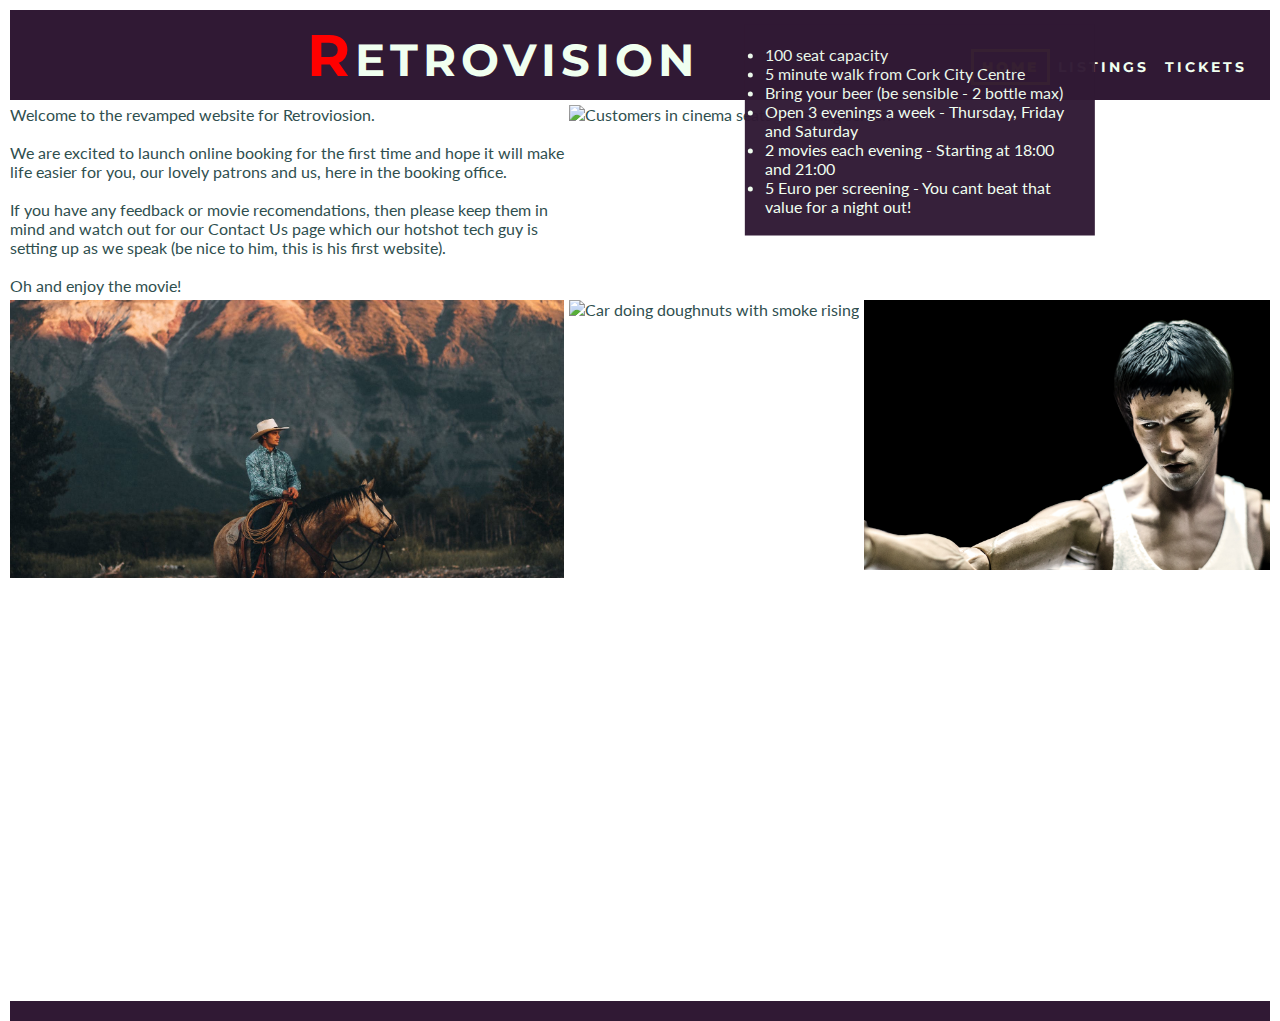
==== index.html @ 84e229a4 "Add images to Tickets page. Update buttom styling on Tickets page. Add text on welcome grid item for" ====
<!DOCTYPE html>
<html lang="en">

<head>
    <meta charset="UTF-8" />
    <meta http-equiv="X-UA-Compatible" content="IE=edge">
    <meta name="viewport" content="width=device-width, initial-scale=1.0" />
    <meta name="description"
        content="Cosy cinema for fans of retro movies. Based in Douglas Street, Cork City, Ireland">
    <meta name="keywords"
        content="cinema, screen, venue, movie, film, retro, classic, action, western, martial arts, cork city, ireland ">
    <link href="https://fonts.googleapis.com/css2?family=Montserrat&display=swap" rel="stylesheet" />
    <link rel="stylesheet" href="assets/css/style.css">
    <title>Home</title>
</head>

<body>
    <div class="index-grid-container">

        <header class="top-bar-grid-item">
            <div>
                <i class="fa-solid fa-film"></i>
            </div>
            <div>
                <h4>RetroVision</h4>
            </div>
            <div>
                <nav>
                    <ul class="nav-list">
                        <li>
                            <a class="active" href="index.html">Home</a>
                        </li>
                        <li>
                            <a href="listings.html">Listings</a>
                        </li>
                        <li>
                            <a href="tickets.html">Tickets</a>
                        </li>
                    </ul>
                </nav>
            </div>
        </header>

        <div class="welcome-grid-item">
            <p>Welcome to the revamped website for Retroviosion.</p>
            <br>
            <p>We are excited to launch online booking for the first time and hope it will make life easier for you,
                our lovely patrons and us, here in the booking office.</p>
            <br>
            <p> If you have any feedback or movie recomendations, then please keep them in mind and watch out for
                our Contact Us page which our hotshot tech guy is setting up as we speak (be nice to him, this is
                his first website).</p>
            <br>
            <p>Oh and enjoy the movie! </p>
        </div>




        <div class="venue-grid-item">
            <div class="index-venue-text">
                <img src="assets/images/pexels-tima-miroshnichenko-7991158.jpg"
                alt="Customers in cinema seats watching screen">
                <div class="index-venue-text-text">
                    <ul>
                        <li>100 seat capacity</li>
                        <li>5 minute walk from Cork City Centre</li>
                        <li>Bring your beer (be sensible - 2 bottle max) </li>
                        <li>Open 3 evenings a week - Thursday, Friday and Saturday</li>
                        <li>2 movies each evening - Starting at 18:00 and 21:00</li>
                        <li>5 Euro per screening - You cant beat that value for a night out!</li>
                    </ul>
                </div>
            </div>
        </div>






        <div class="western-grid-item">
            <img src="assets/images/western.jpeg" alt="Cowboy on a horse">
        </div>

        <div class="action-grid-item">
            <img src="assets/images/action.jpg" alt="Car doing doughnuts with smoke rising">
        </div>

        <div class="martial-art-grid-item">
            <img src="assets/images/martial-art.jpg" alt="Martial artist poised, ready to strike">
        </div>

        <footer class="bottom-bar-grid-item">
            <ul class="soc-media-links">
                <li>
                    <a href="https://www.facebook.com/" target="_blank" rel="noopener"
                        aria-label="Visit our Facebook page (opens in a new tab)"><i
                            class="fa-brands fa-facebook soc-media-links"></i></a>
                </li>
                <li>
                    <a href="https://www.twitter.com/" target="_blank" rel="noopener"
                        aria-label="Visit our Twitter page (opens in a new tab)"><i
                            class="fa-brands fa-twitter soc-media-links"></i></a>
                </li>
                <li>
                    <a href="https://www.youtube.com/" target="_blank" rel="noopener"
                        aria-label="Visit our Youtube page (opens in a new tab)"><i
                            class="fa-brands fa-youtube soc-media-links"></i></a>
                </li>
                <li>
                    <a href="https://www.instagram.com/" target="_blank" rel="noopener"
                        aria-label="Visit our Instagram page (opens in a new tab)"><i
                            class="fa-brands fa-instagram soc-media-links"></i></a>
                </li>
            </ul>
        </footer>
    </div>

    <!-- font awesome script -->
    <script src="https://kit.fontawesome.com/9d9c64c030.js" crossorigin="anonymous"></script>
</body>

</html>
---- assets/css/style.css ----
@import url('https://fonts.googleapis.com/css2?family=Lato:wght@300&family=Oswald&display=swap');

/* include margin and padding in overall size */

* {
  margin: 0px;
  padding: 0px;
  box-sizing: border-box;
}

body {
  font-family: lato, sans-serif;
  /*font-weight: 300;*/
  color: darkslategray;
}

/* grid set up with 4 rows and 3 columns*/

.index-grid-container {
  display: grid;
  grid-template-columns: auto;
  /*grid-template-rows: 10vh 55vh 25vh 10vh; */
  grid-template-rows: auto;
  grid-template-areas:
    'header header header'
    'main-left main-right main-right'
    'western action martial'
    'footer footer footer';
  /*background-color: goldenrod;*/
  gap: 5px;
  padding: 10px;
  /*height: 100vh;*/
}

/* logo, heading and nav bar */

.top-bar-grid-item {
  display: flex;
  grid-area: header;
  justify-content: space-between;
  padding-left: 25px;
  padding-right: 15px;
  padding-top: 10px;
  padding-bottom: 10px;
  align-items: center;
  color: #F0FFF0;
  text-transform: uppercase;
  letter-spacing: 5px;
  font-size: 45px;
  background-color: #301934;
  font-family: "Montserrat", sans-serif;
  height: 10vh;
}

.top-bar-grid-item i {
  font-size: 60px;
}

h4:first-letter {
  color: red;
  font-size: 1.3em;
  font-weight: bold;
}

nav {
  display: flex;
  justify-content: center;
  align-items: center;
  font-family: "Montserrat", sans-serif;
}

.nav-list {
  display: flex;
  justify-content: center;
  /*width: 25%;*/
}

.nav-list li {
  list-style: none;
  flex: 0 0 auto;
}

.nav-list a {
  color: #F0FFF0;
  text-decoration: none;
  letter-spacing: 3px;
  font-weight: bold;
  font-size: 14px;
  padding: 6px 8px;
}

.nav-list a:hover:not(.active) {
  background-color: #F0FFF0;
  color: #301934;
}

.nav-list li a.active {
  font-weight: 900;
  color: rgb(250, 250, 6);
  border-style: solid;
}



/* Index Main Area */

.welcome-grid-item {
  grid-area: main-left;
  align-items: center;
  width: 100%;
  height: auto;
}






.venue-grid-item {
  grid-area: main-right;
  align-items: center;
  width: 100%;
  height: auto;
}

.venue-grid-item img {
  object-fit: cover;
  width: 100%;
  height: auto;
}





.index-venue-text {
  position: relative;
}

.index-venue-text-text {
/*https://www.w3schools.com/howto/howto_css_image_text.asp*/

  position: absolute;
  top: 50%;
  left: 50%;
  transform: translate(-50%, -50%);


  display: table;
  margin: 15px auto 0px auto;
  padding: 20px;
  background-color: #301934;
  color: #F0FFF0;
  opacity: .97;
}









.western-grid-item {
  grid-area: western;
  align-items: center;
  width: 100%;
  height: auto;
}

.western-grid-item img {
  object-fit: cover;
  width: 100%;
  height: auto;
  max-height: 40%;
}

.action-grid-item {
  grid-area: action;
  align-items: center;
  width: 100%;
  height: auto;
}

.action-grid-item>img {
  object-fit: cover;
  width: 100%;
  height: auto;
  max-height: 40%;
}

.martial-art-grid-item {
  grid-area: martial;
  align-items: center;
  width: 100%;
  height: auto;
}

.martial-art-grid-item>img {
  object-fit: cover;
  width: 100%;
  height: auto;
  max-height: 40%;
}







/* listings grid items */

.listings-grid-container {
  display: grid;
  grid-template-columns: auto;
  /*grid-template-rows: 15vh 15vh 60vh 10vh;*/
  grid-template-rows: auto;
  grid-template-areas:
    'header header header'
    'western-title action-title martial-arts-title'
    'western action martial'
    'footer footer footer';
  background-color: #F0FFF0;
  gap: 3px;
  padding: 10px;
  /*height: 100vh;*/
}

.title-western {
  grid-area: western-title;
  font-size: 35px;
  display: flex;
  align-items: center;
  justify-content: center;
  padding-top: 35px;
  padding-bottom: 5px;
  color: black;
}

.title-western p {
  padding-right: 10px;
  padding-left: 10px;
  color: red;
}

.title-western i {
  font-size: 50px;

}

.title-action {
  grid-area: action-title;
  font-size: 35px;
  display: flex;
  align-items: center;
  justify-content: center;
  padding-top: 35px;
  padding-bottom: 5px;
  color: black;
}

.title-action p {
  padding-right: 10px;
  padding-left: 10px;
  color: red;
}

.title-action i {
  font-size: 50px;
}


.title-martial-arts {
  grid-area: martial-arts-title;
  font-size: 35px;
  display: flex;
  align-items: center;
  justify-content: center;
  padding-top: 35px;
  padding-bottom: 5px;
  color: black;
}

.title-martial-arts p {
  padding-right: 10px;
  padding-left: 10px;
  color: red;
}

.title-martial-arts i {
  font-size: 50px;
}



.listings-text {
  /*https://www.w3docs.com/snippets/css/how-to-add-a-background-color-for-the-text-width-instead-of-the-entire-element-width.html*/

  display: table;
  margin: 15px auto 0px auto;
  padding: 20px;
  background-color: #301934;
  color: #F0FFF0;
  opacity: .97;
}

.listings-western-grid-item {
  grid-area: western;
  align-items: center;
  height: 100%;
  width: auto;
  background-image: url('../images/listings-western-small.jpg');
  background-position: center;
  font-size: 25px;
  padding-bottom: 40px;
  padding-top: 40px;
}

.listings-western-grid-item ul {
  list-style-type: none;

  padding: 20px;
}

.listings-western-grid-item a {
  color: #F0FFF0;
}

.listings-action-grid-item {
  grid-area: action;
  align-items: center;
  height: 100%;
  width: auto;
  background-image: url('../images/listings-action-small.jpg');
  background-position: center;
  font-size: 25px;
  padding-bottom: 40px;
  padding-top: 40px;
}

.listings-action-grid-item ul {
  list-style-type: none;

  padding: 20px;

}

.listings-action-grid-item a {
  color: #F0FFF0;
}




.listings-martial-art-grid-item {
  grid-area: martial;
  align-items: center;
  height: 100%;
  width: auto;
  background-image: url('../images/listings-martial-arts-small2.jpg');
  background-position: center;
  font-size: 25px;
  padding-bottom: 40px;
  padding-top: 40px;
}

.listings-martial-art-grid-item ul {
  list-style-type: none;
  padding: 20px;
}

.listings-martial-art-grid-item a {
  color: #F0FFF0;
}








/* tickets grid */

.tickets-grid-container {
  display: grid;
  grid-template-columns: auto;
  grid-template-rows: auto;
  grid-template-areas:
    'header header header'
    'user-info screen screen'
    'footer footer footer';
  background-color: #F0FFF0;
  gap: 5px;
  padding: 10px;
}

.tickets-user-info-grid-item {
  grid-area: user-info;
  align-items: center;
  width: 100%;
  height: auto;
  padding: 20px;
}

form {
  height: 100%;
  font-size: 24px;
  font-weight: bold;
  padding-top: 20px;
}

form label {
  font-size: 24px;
}

input[type=text] {
  width: 100%;
  padding: 12px 20px;
  margin: 8px 0;
  margin-bottom: 25px;
  border: 2px solid #301934;
  border-radius: 4px;
  background-color: #CBC3E3;
  color: #301934;
}

input[type=email] {
  width: 100%;
  padding: 12px 20px;
  margin: 8px 0;
  margin-bottom: 40px;
  border: 2px solid #301934;
  border-radius: 4px;
  background-color: #CBC3E3;
  color: #301934;
}

select {
  width: 100%;
  padding: 12px 20px;
  margin: 8px 0;
  margin-bottom: 25px;
  border: 2px solid #301934;
  border-radius: 4px;
  background-color: #CBC3E3;
  color: #301934;
}

.button {

  width: 100%;
  padding: 12px 20px;
  margin: 8px 0;
  border: 2px solid #301934;
  border-radius: 4px;

  background-color: #301934;
  color: #F0FFF0;
  height: 80px;
  text-align: center;
  text-decoration: none;
  font-size: 40px;
  transition-duration: 0.4s;
  cursor: pointer;
}

.button:hover {
  color: #7FFF00;
}



/* slide show on tickets page 
https://codepen.io/mobify/pen/DRyBoB */

#slider {
  overflow: hidden;
  grid-area: screen;
  width: 100%;
  height: auto;
}

@keyframes slider {
  0% {
    left: 0;
  }

  30% {
    left: 0;
  }

  33% {
    left: -100%;
  }

  63% {
    left: -100%;
  }

  66% {
    left: -200%;
  }

  95% {
    left: -200%;
  }

  100% {
    left: 0;
  }
}

#slider figure {
  width: 300%;
  position: relative;
  animation: 9s slider infinite;
}

#slider figure:hover {
  animation-play-state: paused;
}

#slider figure img {
  width: 33.333333333%;
  height: 100%;
  float: left;
}





/* footer */

.bottom-bar-grid-item {
  display: flex;
  grid-area: footer;
  justify-content: space-around;
  align-items: center;
  font-size: 40px;
  background-color: #301934;
  font-family: "Montserrat", sans-serif;
  letter-spacing: 50px;
  padding-top: 10px;
  padding-bottom: 10px;
}


.soc-media-links {
  display: flex;
  list-style: none;
  color: #F0FFF0;

}

.soc-media-links:hover {
  color: rgb(250, 250, 6);

}
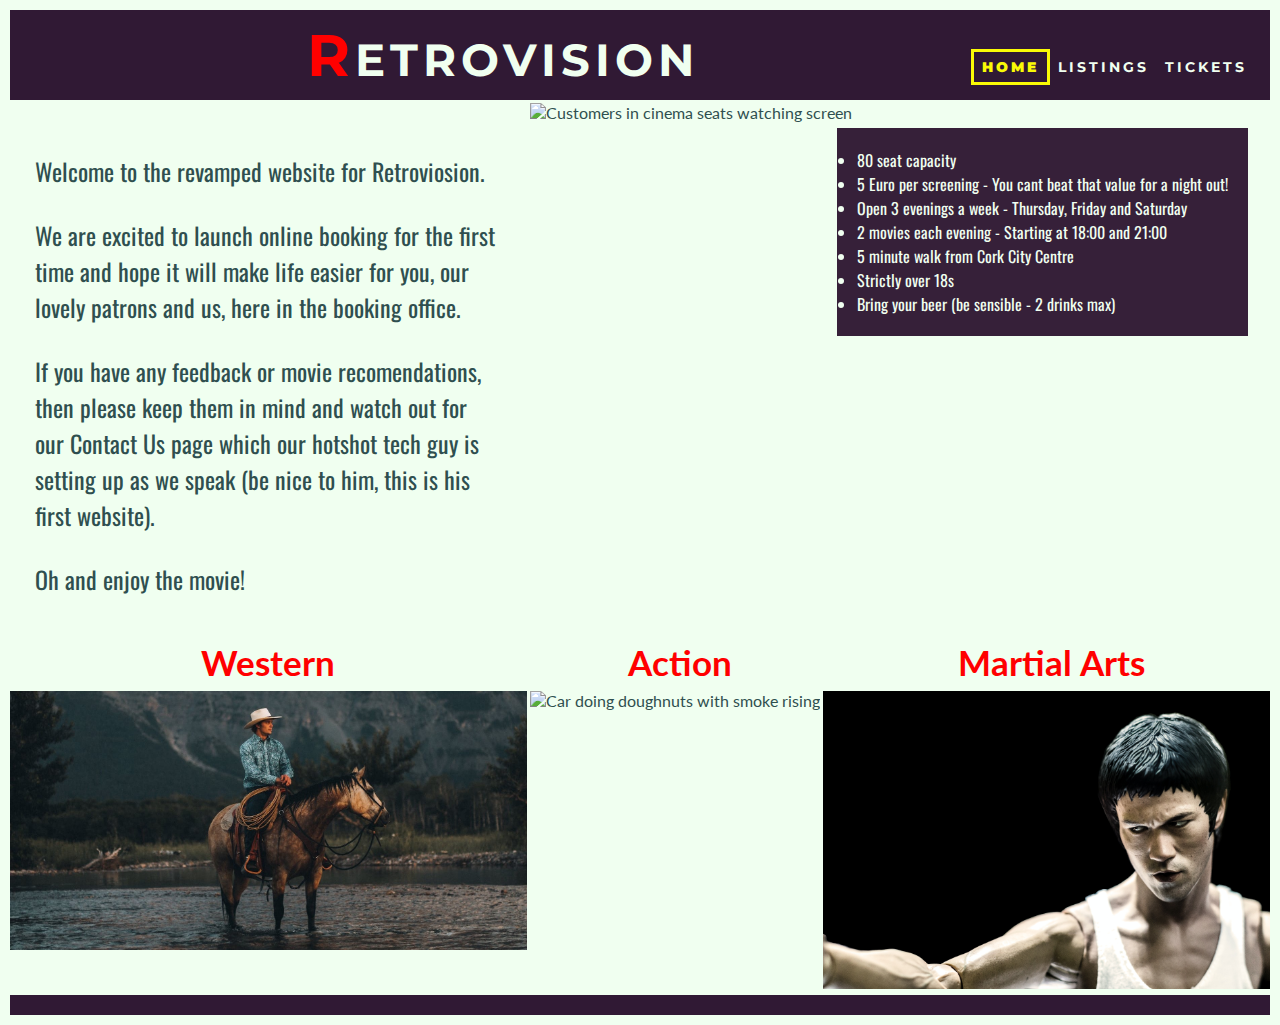
==== commit ca9f9dc7: "Add headings for genres on Index page by creating another grid row. Update and style all text across" ====
--- a/index.html
+++ b/index.html
@@ -12,6 +12,13 @@
     <link href="https://fonts.googleapis.com/css2?family=Montserrat&display=swap" rel="stylesheet" />
     <link rel="stylesheet" href="assets/css/style.css">
     <title>Home</title>
+
+
+    <link rel="preconnect" href="https://fonts.googleapis.com">
+    <link rel="preconnect" href="https://fonts.gstatic.com" crossorigin>
+    <link href="https://fonts.googleapis.com/css2?family=Lato:wght@300&family=Oswald:wght@300&display=swap" rel="stylesheet">
+
+
 </head>
 
 <body>
@@ -42,7 +49,7 @@
         </header>
 
         <div class="welcome-grid-item">
-            <p>Welcome to the revamped website for Retroviosion.</p>
+            <p id="index-first-p">Welcome to the revamped website for Retroviosion.</p>
             <br>
             <p>We are excited to launch online booking for the first time and hope it will make life easier for you,
                 our lovely patrons and us, here in the booking office.</p>
@@ -63,12 +70,13 @@
                 alt="Customers in cinema seats watching screen">
                 <div class="index-venue-text-text">
                     <ul>
-                        <li>100 seat capacity</li>
-                        <li>5 minute walk from Cork City Centre</li>
-                        <li>Bring your beer (be sensible - 2 bottle max) </li>
+                        <li>80 seat capacity</li>
+                        <li>5 Euro per screening - You cant beat that value for a night out!</li>
                         <li>Open 3 evenings a week - Thursday, Friday and Saturday</li>
                         <li>2 movies each evening - Starting at 18:00 and 21:00</li>
-                        <li>5 Euro per screening - You cant beat that value for a night out!</li>
+                        <li>5 minute walk from Cork City Centre</li>
+                        <li>Strictly over 18s</li>
+                        <li>Bring your beer (be sensible - 2 drinks max)</li>
                     </ul>
                 </div>
             </div>
@@ -78,9 +86,28 @@
 
 
 
+        <div class="index-title-western">
+
+            <p><strong>Western</strong></p>
+        </div>
+
+        <div class="index-title-action">
+            <p><strong>Action</strong></p>
+        </div>
+
+        <div class="index-title-martial-arts">
+            <p><strong>Martial Arts</strong></p>
+        </div>
+
+
+
+
+
+
+
 
         <div class="western-grid-item">
-            <img src="assets/images/western.jpeg" alt="Cowboy on a horse">
+            <img src="assets/images/index-western.jpeg" alt="Cowboy on a horse">
         </div>
 
         <div class="action-grid-item">
--- a/assets/css/style.css
+++ b/assets/css/style.css
@@ -24,12 +24,12 @@
   grid-template-areas:
     'header header header'
     'main-left main-right main-right'
+    'western-title action-title martial-arts-title'
     'western action martial'
     'footer footer footer';
-  /*background-color: goldenrod;*/
-  gap: 5px;
+  background-color: #F0FFF0;
+  gap: 3px;
   padding: 10px;
-  /*height: 100vh;*/
 }
 
 /* logo, heading and nav bar */
@@ -72,7 +72,6 @@
 .nav-list {
   display: flex;
   justify-content: center;
-  /*width: 25%;*/
 }
 
 .nav-list li {
@@ -109,12 +108,23 @@
   align-items: center;
   width: 100%;
   height: auto;
-}
-
-
-
-
-
+  min-height: 500px;
+}
+
+.welcome-grid-item p {
+  font-family: 'Lato', sans-serif;
+  font-family: 'Oswald', sans-serif;
+
+  font-size: 24px;
+  padding-left: 25px;
+  padding-right: 25px;
+  padding-top: 9px;
+
+}
+
+#index-first-p {
+  padding-top: 50px;
+}
 
 .venue-grid-item {
   grid-area: main-right;
@@ -127,25 +137,21 @@
   object-fit: cover;
   width: 100%;
   height: auto;
-}
-
-
-
-
+  min-height: 500px
+}
 
 .index-venue-text {
   position: relative;
 }
 
 .index-venue-text-text {
-/*https://www.w3schools.com/howto/howto_css_image_text.asp*/
+  /*https://www.w3schools.com/howto/howto_css_image_text.asp*/
 
   position: absolute;
-  top: 50%;
-  left: 50%;
-  transform: translate(-50%, -50%);
-
-
+  top: 2%;
+  right: 3%;
+  font-family: 'Lato', sans-serif;
+  font-family: 'Oswald', sans-serif;
   display: table;
   margin: 15px auto 0px auto;
   padding: 20px;
@@ -160,20 +166,68 @@
 
 
 
+.index-title-western {
+  grid-area: western-title;
+  font-size: 35px;
+  display: flex;
+  align-items: center;
+  justify-content: center;
+  padding-top: 35px;
+  padding-bottom: 5px;
+  padding-right: 10px;
+  padding-left: 10px;
+  color: red;
+}
+
+.index-title-action {
+  grid-area: action-title;
+  font-size: 35px;
+  display: flex;
+  align-items: center;
+  justify-content: center;
+  padding-top: 35px;
+  padding-bottom: 5px;
+  padding-left: 10px;
+  color: red;
+}
+
+.index-title-martial-arts {
+  grid-area: martial-arts-title;
+  font-size: 35px;
+  display: flex;
+  align-items: center;
+  justify-content: center;
+  padding-top: 35px;
+  padding-bottom: 5px;
+  padding-left: 10px;
+  color: red;
+}
+
+
+
+
+
+
+
+
+
+
 
 
 .western-grid-item {
   grid-area: western;
   align-items: center;
-  width: 100%;
-  height: auto;
+  /*width: 100%;*/
+  height: auto;
+  
 }
 
 .western-grid-item img {
   object-fit: cover;
   width: 100%;
   height: auto;
-  max-height: 40%;
+  
+  
 }
 
 .action-grid-item {
@@ -187,7 +241,8 @@
   object-fit: cover;
   width: 100%;
   height: auto;
-  max-height: 40%;
+  min-height: 200px;
+  
 }
 
 .martial-art-grid-item {
@@ -201,7 +256,7 @@
   object-fit: cover;
   width: 100%;
   height: auto;
-  max-height: 40%;
+  min-height: 200px;
 }
 
 
@@ -393,7 +448,7 @@
     'user-info screen screen'
     'footer footer footer';
   background-color: #F0FFF0;
-  gap: 5px;
+  gap: 3px;
   padding: 10px;
 }
 
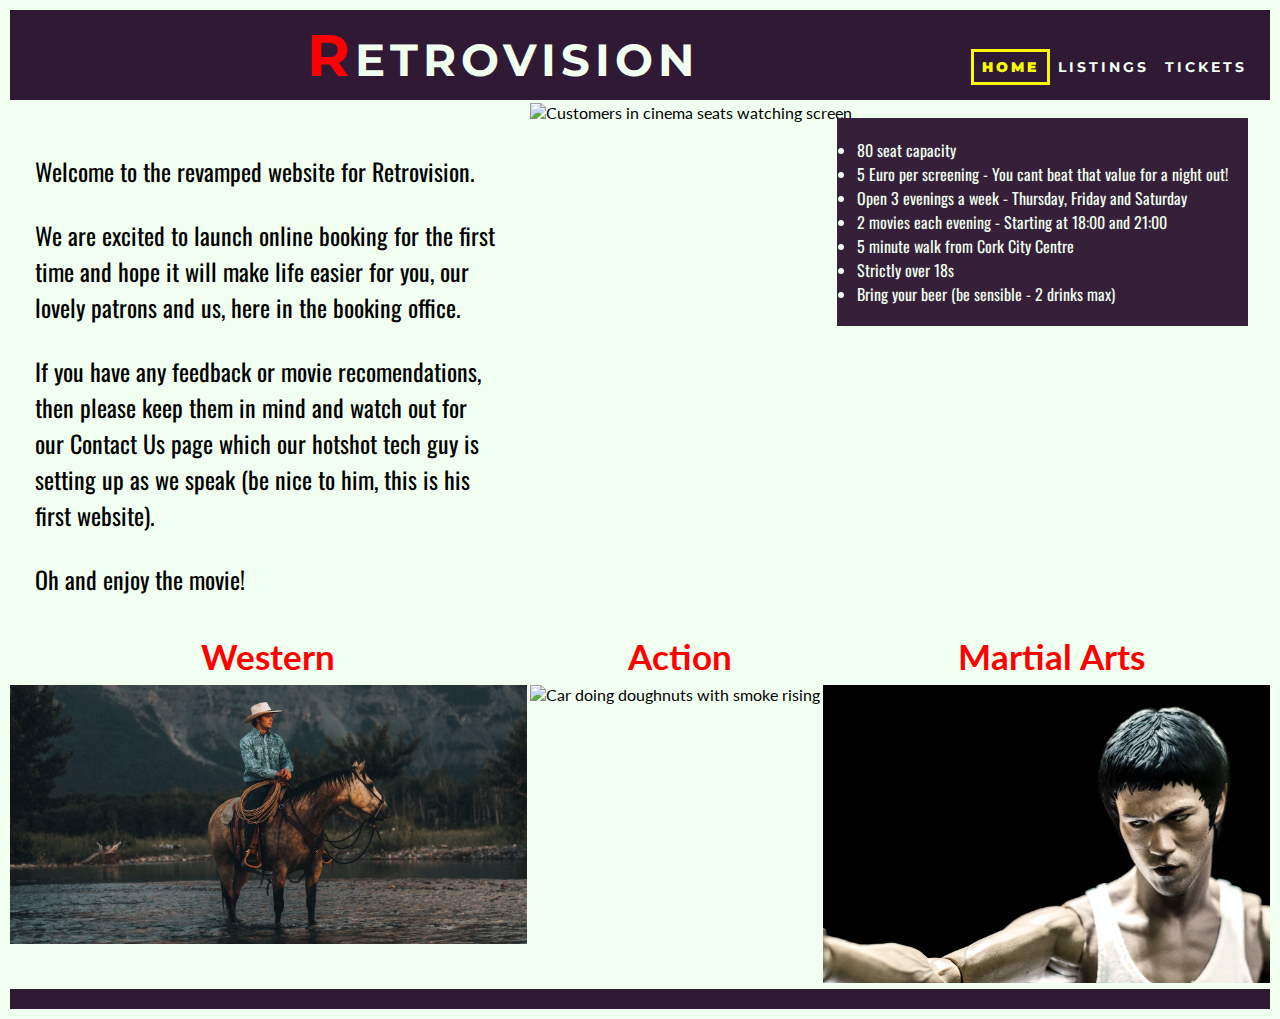
==== commit b510b366: "Add three media queries to allow for smaller screen sizes." ====
--- a/index.html
+++ b/index.html
@@ -49,7 +49,7 @@
         </header>
 
         <div class="welcome-grid-item">
-            <p id="index-first-p">Welcome to the revamped website for Retroviosion.</p>
+            <p id="index-first-p">Welcome to the revamped website for Retrovision.</p>
             <br>
             <p>We are excited to launch online booking for the first time and hope it will make life easier for you,
                 our lovely patrons and us, here in the booking office.</p>
--- a/assets/css/style.css
+++ b/assets/css/style.css
@@ -11,7 +11,7 @@
 body {
   font-family: lato, sans-serif;
   /*font-weight: 300;*/
-  color: darkslategray;
+  background-color: #F0FFF0
 }
 
 /* grid set up with 4 rows and 3 columns*/
@@ -108,7 +108,7 @@
   align-items: center;
   width: 100%;
   height: auto;
-  min-height: 500px;
+  /*min-height: 500px;*/
 }
 
 .welcome-grid-item p {
@@ -137,7 +137,7 @@
   object-fit: cover;
   width: 100%;
   height: auto;
-  min-height: 500px
+  /*min-height: 500px*/
 }
 
 .index-venue-text {
@@ -219,15 +219,15 @@
   align-items: center;
   /*width: 100%;*/
   height: auto;
-  
+
 }
 
 .western-grid-item img {
   object-fit: cover;
   width: 100%;
   height: auto;
-  
-  
+
+
 }
 
 .action-grid-item {
@@ -241,8 +241,8 @@
   object-fit: cover;
   width: 100%;
   height: auto;
-  min-height: 200px;
-  
+  /*min-height: 200px;*/
+
 }
 
 .martial-art-grid-item {
@@ -256,7 +256,7 @@
   object-fit: cover;
   width: 100%;
   height: auto;
-  min-height: 200px;
+  /*min-height: 200px;*/
 }
 
 
@@ -614,4 +614,96 @@
 .soc-media-links:hover {
   color: rgb(250, 250, 6);
 
+}
+
+
+
+
+
+
+
+
+
+
+
+/* media queries */
+
+/* for larger to medium screen sizes from 1200px wide and down */
+@media screen and (max-width:1200px) {
+  .index-grid-container {
+    display: grid;
+    grid-template-columns: auto;
+
+    grid-template-rows: auto;
+    grid-template-areas:
+      'header header'
+      'main-left main-left'
+      'main-right main-right'
+      'western-title action-title'
+      'western action'
+      'martial-arts-title martial-arts-title'
+      'martial martial'
+      'footer footer';
+
+
+    background-color: #F0FFF0;
+    gap: 3px;
+    padding: 10px;
+  }
+}
+
+/* for larger to medium screen sizes from 950px wide and down */
+@media screen and (max-width: 950px) {
+  
+  .index-grid-container {
+    display: grid;
+    grid-template-columns: auto;
+
+    grid-template-rows: auto;
+    grid-template-areas:
+      'header'
+      'main-left'
+      'main-right'
+      'western-title'
+      'western'
+      'action-title'
+      'action'
+      'martial-arts-title'
+      'martial'
+      'footer';
+
+
+    background-color: #F0FFF0;
+    gap: 3px;
+    padding: 10px;
+  }
+}
+
+
+/* for mobile 720px wide and down */
+@media screen and (max-width: 720px) {
+  
+  .index-grid-container {
+    display: grid;
+    grid-template-columns: auto;
+
+    grid-template-rows: auto;
+    grid-template-areas:
+      'header'
+      'main-left'
+      'main-right'
+      'western-title'
+      'western'
+      'action-title'
+      'action'
+      'martial-arts-title'
+      'martial'
+      'footer';
+
+
+    background-color: #F0FFF0;
+    gap: 3px;
+    padding: 10px;
+    max-width: 720px;
+  }
 }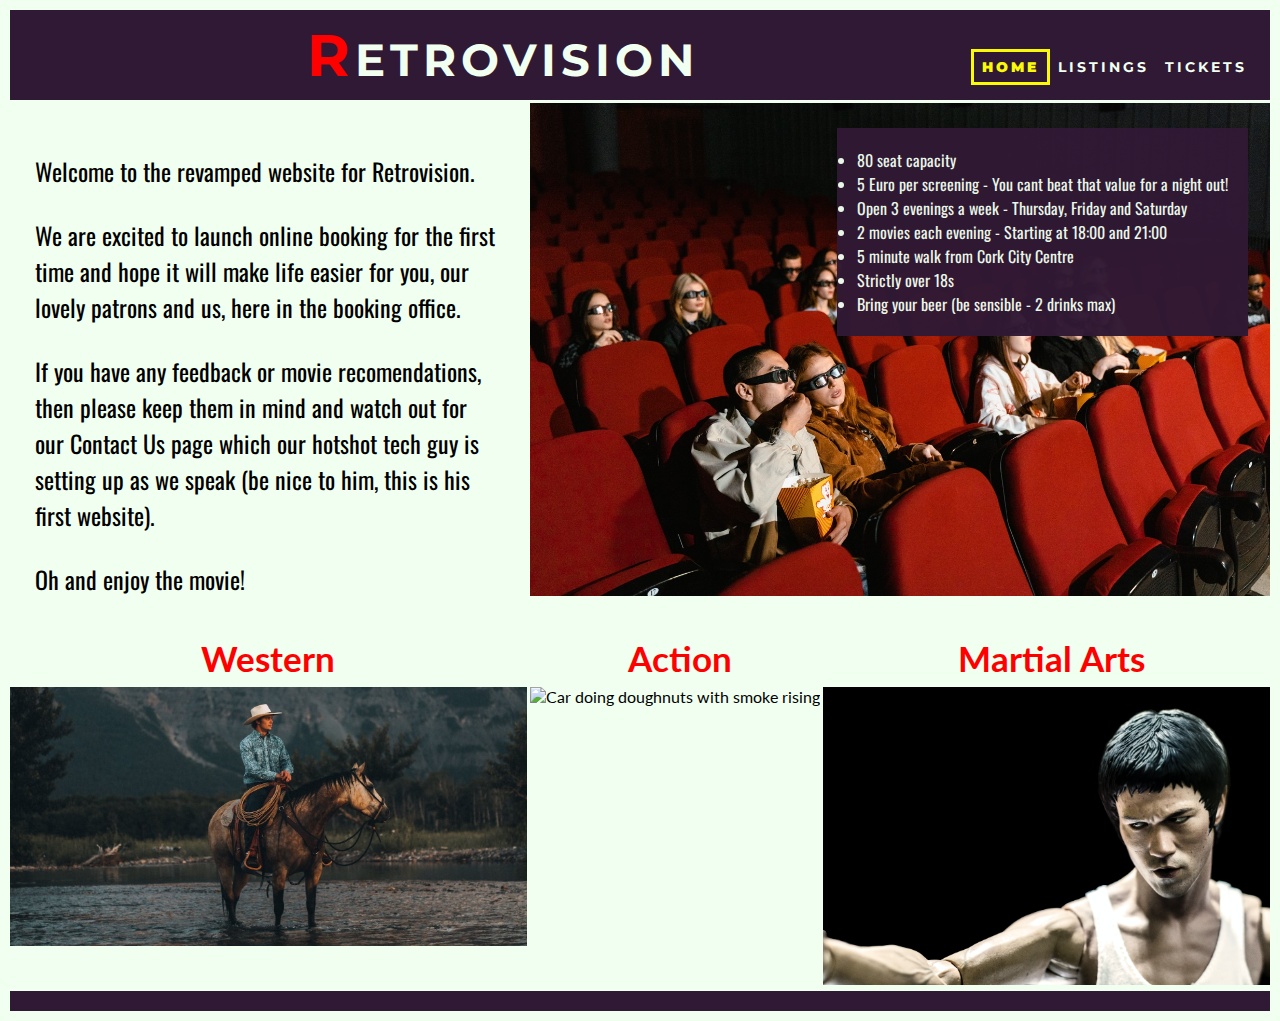
==== commit cf32355a: "Add media query for top heading/bar to reduce font size for mobile view" ====
--- a/index.html
+++ b/index.html
@@ -66,7 +66,7 @@
 
         <div class="venue-grid-item">
             <div class="index-venue-text">
-                <img src="assets/images/pexels-tima-miroshnichenko-7991158.jpg"
+                <img src="assets/images/index-venue.jpg"
                 alt="Customers in cinema seats watching screen">
                 <div class="index-venue-text-text">
                     <ul>
--- a/assets/css/style.css
+++ b/assets/css/style.css
@@ -616,16 +616,6 @@
 
 }
 
-
-
-
-
-
-
-
-
-
-
 /* media queries */
 
 /* for larger to medium screen sizes from 1200px wide and down */
@@ -644,17 +634,44 @@
       'martial-arts-title martial-arts-title'
       'martial martial'
       'footer footer';
-
-
     background-color: #F0FFF0;
     gap: 3px;
     padding: 10px;
   }
+
+  .listings-grid-container {
+    display: grid;
+    grid-template-columns: auto;
+    grid-template-rows: auto;
+    grid-template-areas:
+      'header header'
+      'western-title action-title'
+      'western action'
+      'martial-arts-title martial-arts-title'
+      'martial martial'
+      'footer footer';
+
+    background-color: #F0FFF0;
+    gap: 3px;
+    padding: 10px;
+  }
+
+  .tickets-grid-container {
+    display: grid;
+    grid-template-columns: auto;
+    grid-template-rows: auto;
+    grid-template-areas:
+      'header header'
+      'user-infoscreen'
+      'footer footer';
+    background-color: #F0FFF0;
+    gap: 3px;
+    padding: 10px;
+  }
 }
 
 /* for larger to medium screen sizes from 950px wide and down */
 @media screen and (max-width: 950px) {
-  
   .index-grid-container {
     display: grid;
     grid-template-columns: auto;
@@ -671,17 +688,64 @@
       'martial-arts-title'
       'martial'
       'footer';
-
-
     background-color: #F0FFF0;
     gap: 3px;
     padding: 10px;
   }
-}
-
+
+  .listings-grid-container {
+    display: grid;
+    grid-template-columns: auto;
+    grid-template-rows: auto;
+    grid-template-areas:
+      'header'
+      'western-title'
+      'western'
+      'action-title'
+      'action'
+      'martial-arts-title'
+      'martial'
+      'footer';
+    background-color: #F0FFF0;
+    gap: 3px;
+    padding: 10px;
+  }
+
+  .tickets-grid-container {
+    display: grid;
+    grid-template-columns: auto;
+    grid-template-rows: auto;
+    grid-template-areas:
+      'header'
+      'user-info'
+      'screen'
+      'footer';
+    background-color: #F0FFF0;
+    gap: 3px;
+    padding: 10px;
+  }
+}
 
 /* for mobile 720px wide and down */
 @media screen and (max-width: 720px) {
+
+
+
+  .top-bar-grid-item {
+    padding: 2px;
+    letter-spacing: 2px;
+    font-size: 16px;
+    height: 10vh;
+  }
+  
+  .top-bar-grid-item i {
+    font-size: 16px;
+  }
+  
+  .nav-list a {
+    letter-spacing: 3px;
+    padding: 2px 4px;
+  }
   
   .index-grid-container {
     display: grid;
@@ -699,11 +763,43 @@
       'martial-arts-title'
       'martial'
       'footer';
-
-
     background-color: #F0FFF0;
     gap: 3px;
     padding: 10px;
     max-width: 720px;
   }
+
+  .listings-grid-container {
+    display: grid;
+    grid-template-columns: auto;
+    grid-template-rows: auto;
+    grid-template-areas:
+      'header'
+      'western-title'
+      'western'
+      'action-title'
+      'action'
+      'martial-arts-title'
+      'martial'
+      'footer';
+    background-color: #F0FFF0;
+    gap: 3px;
+    padding: 10px;
+    max-width: 720px;
+  }
+
+    .tickets-grid-container {
+      display: grid;
+      grid-template-columns: auto;
+      grid-template-rows: auto;
+      grid-template-areas:
+        'header'
+        'user-info'
+        'screen'
+        'footer';
+      background-color: #F0FFF0;
+      gap: 3px;
+      padding: 10px;
+      max-width: 720px;
+    }
 }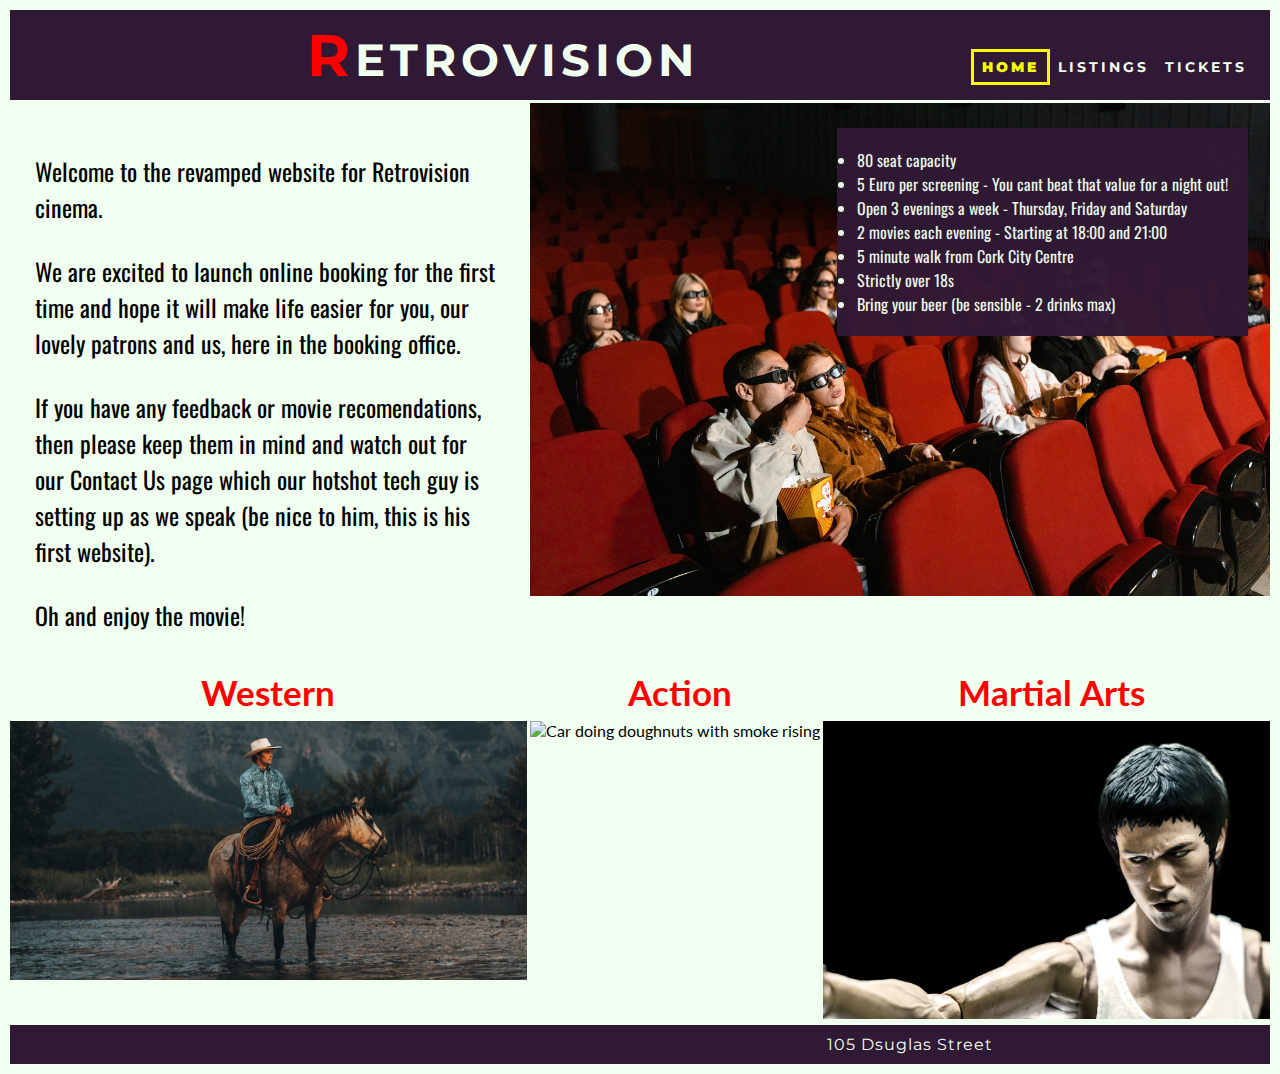
==== commit 23a6013e: "Update Read Me file" ====
--- a/index.html
+++ b/index.html
@@ -11,19 +11,17 @@
         content="cinema, screen, venue, movie, film, retro, classic, action, western, martial arts, cork city, ireland ">
     <link href="https://fonts.googleapis.com/css2?family=Montserrat&display=swap" rel="stylesheet" />
     <link rel="stylesheet" href="assets/css/style.css">
-    <title>Home</title>
-
-
     <link rel="preconnect" href="https://fonts.googleapis.com">
     <link rel="preconnect" href="https://fonts.gstatic.com" crossorigin>
-    <link href="https://fonts.googleapis.com/css2?family=Lato:wght@300&family=Oswald:wght@300&display=swap" rel="stylesheet">
+    <link href="https://fonts.googleapis.com/css2?family=Lato:wght@300&family=Oswald:wght@300&display=swap"
+        rel="stylesheet">
 
+    <title>RetroVIsion</title>
 
 </head>
 
 <body>
     <div class="index-grid-container">
-
         <header class="top-bar-grid-item">
             <div>
                 <i class="fa-solid fa-film"></i>
@@ -49,7 +47,7 @@
         </header>
 
         <div class="welcome-grid-item">
-            <p id="index-first-p">Welcome to the revamped website for Retrovision.</p>
+            <p id="index-first-p">Welcome to the revamped website for Retrovision cinema.</p>
             <br>
             <p>We are excited to launch online booking for the first time and hope it will make life easier for you,
                 our lovely patrons and us, here in the booking office.</p>
@@ -61,13 +59,9 @@
             <p>Oh and enjoy the movie! </p>
         </div>
 
-
-
-
         <div class="venue-grid-item">
             <div class="index-venue-text">
-                <img src="assets/images/index-venue.jpg"
-                alt="Customers in cinema seats watching screen">
+                <img src="assets/images/index-venue.jpg" alt="Customers in cinema seats watching screen">
                 <div class="index-venue-text-text">
                     <ul>
                         <li>80 seat capacity</li>
@@ -82,29 +76,16 @@
             </div>
         </div>
 
-
-
-
-
         <div class="index-title-western">
 
             <p><strong>Western</strong></p>
         </div>
-
         <div class="index-title-action">
             <p><strong>Action</strong></p>
         </div>
-
         <div class="index-title-martial-arts">
             <p><strong>Martial Arts</strong></p>
         </div>
-
-
-
-
-
-
-
 
         <div class="western-grid-item">
             <img src="assets/images/index-western.jpeg" alt="Cowboy on a horse">
@@ -141,6 +122,7 @@
                             class="fa-brands fa-instagram soc-media-links"></i></a>
                 </li>
             </ul>
+            <div class="location">105 Dsuglas Street</div>
         </footer>
     </div>
 
--- a/assets/css/style.css
+++ b/assets/css/style.css
@@ -603,17 +603,21 @@
   padding-bottom: 10px;
 }
 
-
 .soc-media-links {
   display: flex;
   list-style: none;
   color: #F0FFF0;
-
 }
 
 .soc-media-links:hover {
   color: rgb(250, 250, 6);
-
+}
+
+.location {
+  color: #F0FFF0;
+  font-size: 16px;
+  letter-spacing: 1px;
+  padding-right: 5px;
 }
 
 /* media queries */
@@ -729,24 +733,22 @@
 /* for mobile 720px wide and down */
 @media screen and (max-width: 720px) {
 
-
-
   .top-bar-grid-item {
-    padding: 2px;
-    letter-spacing: 2px;
-    font-size: 16px;
+    padding: 3px;
+    letter-spacing: 1px;
+    font-size: 20px;
     height: 10vh;
   }
-  
+
   .top-bar-grid-item i {
     font-size: 16px;
   }
-  
+
   .nav-list a {
-    letter-spacing: 3px;
-    padding: 2px 4px;
-  }
-  
+    letter-spacing: 1px;
+    padding: 1px;
+  }
+
   .index-grid-container {
     display: grid;
     grid-template-columns: auto;
@@ -765,7 +767,7 @@
       'footer';
     background-color: #F0FFF0;
     gap: 3px;
-    padding: 10px;
+    padding: 3px;
     max-width: 720px;
   }
 
@@ -784,22 +786,22 @@
       'footer';
     background-color: #F0FFF0;
     gap: 3px;
-    padding: 10px;
+    padding: 3px;
     max-width: 720px;
   }
 
-    .tickets-grid-container {
-      display: grid;
-      grid-template-columns: auto;
-      grid-template-rows: auto;
-      grid-template-areas:
-        'header'
-        'user-info'
-        'screen'
-        'footer';
-      background-color: #F0FFF0;
-      gap: 3px;
-      padding: 10px;
-      max-width: 720px;
-    }
+  .tickets-grid-container {
+    display: grid;
+    grid-template-columns: auto;
+    grid-template-rows: auto;
+    grid-template-areas:
+      'header'
+      'user-info'
+      'screen'
+      'footer';
+    background-color: #F0FFF0;
+    gap: 3px;
+    padding: 3px;
+    max-width: 720px;
+  }
 }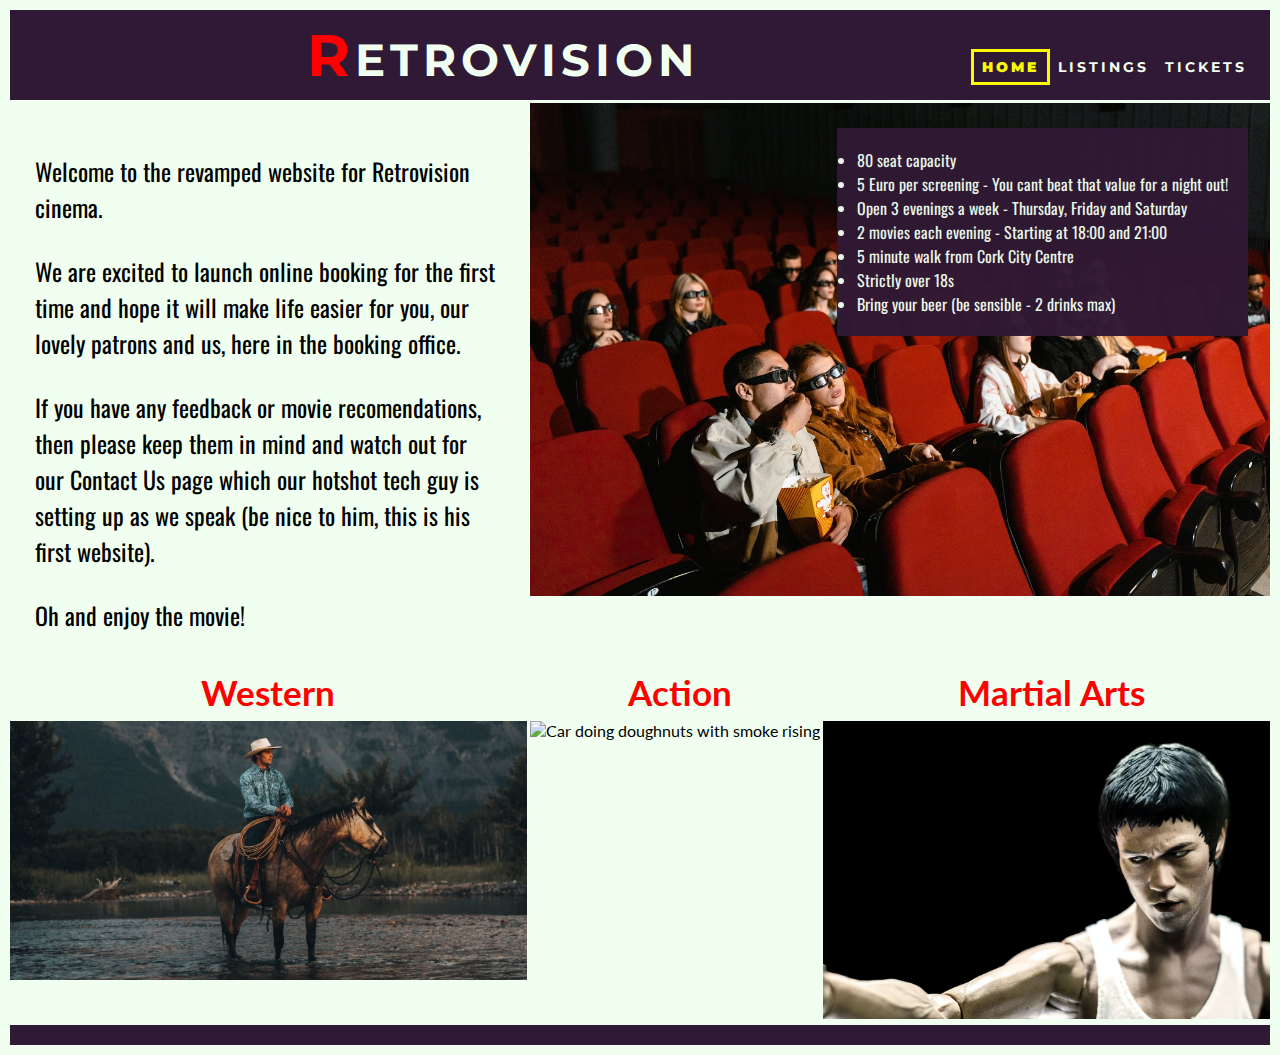
==== commit 9cd9ad62: "Reduce font size of title for mobile view" ====
--- a/index.html
+++ b/index.html
@@ -122,7 +122,6 @@
                             class="fa-brands fa-instagram soc-media-links"></i></a>
                 </li>
             </ul>
-            <div class="location">105 Dsuglas Street</div>
         </footer>
     </div>
 
--- a/assets/css/style.css
+++ b/assets/css/style.css
@@ -611,13 +611,6 @@
 
 .soc-media-links:hover {
   color: rgb(250, 250, 6);
-}
-
-.location {
-  color: #F0FFF0;
-  font-size: 16px;
-  letter-spacing: 1px;
-  padding-right: 5px;
 }
 
 /* media queries */
@@ -734,9 +727,9 @@
 @media screen and (max-width: 720px) {
 
   .top-bar-grid-item {
-    padding: 3px;
+    padding: 2px;
     letter-spacing: 1px;
-    font-size: 20px;
+    font-size: 16px;
     height: 10vh;
   }
 
@@ -766,7 +759,7 @@
       'martial'
       'footer';
     background-color: #F0FFF0;
-    gap: 3px;
+    gap: 2px;
     padding: 3px;
     max-width: 720px;
   }
@@ -785,7 +778,7 @@
       'martial'
       'footer';
     background-color: #F0FFF0;
-    gap: 3px;
+    gap: 2px;
     padding: 3px;
     max-width: 720px;
   }
@@ -800,7 +793,7 @@
       'screen'
       'footer';
     background-color: #F0FFF0;
-    gap: 3px;
+    gap: 2px;
     padding: 3px;
     max-width: 720px;
   }
